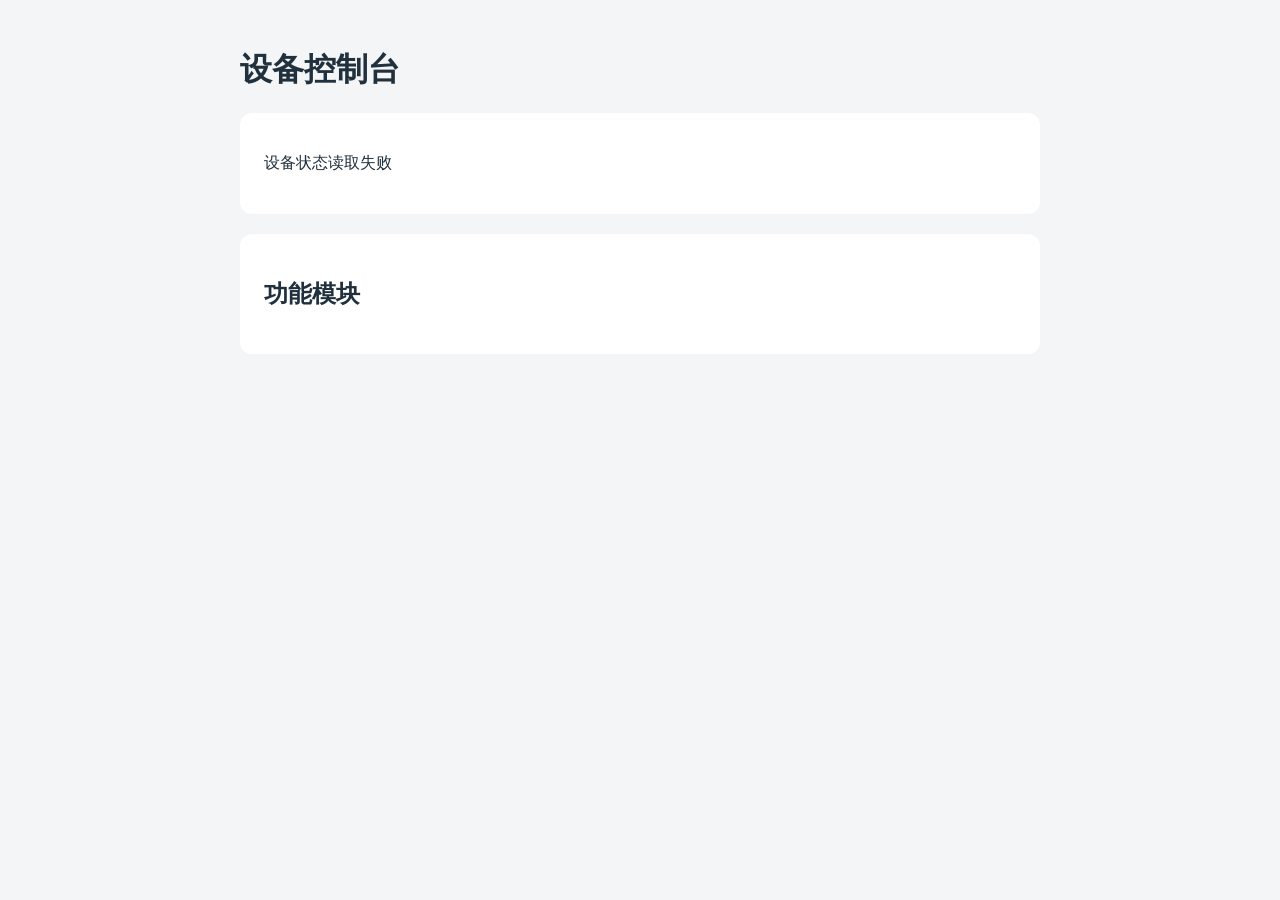
==== components/web/web_home.html @ f91dd658 "refactor: modularize firmware applications and board profiles Extract shared camera, storage, record" ====
<!doctype html>
<html lang="zh-CN"><meta charset="utf-8"><meta name="viewport" content="width=device-width,initial-scale=1">
<title>设备控制台</title><style>
body{font:16px system-ui;max-width:800px;margin:48px auto;padding:0 24px;background:#f3f5f7;color:#20303c}
section{background:white;border-radius:12px;padding:24px;margin:20px 0}a{color:#1166a8}li{margin:12px 0}
</style><h1 id="name">设备控制台</h1><section><p id="status">正在连接设备…</p></section>
<section><h2>功能模块</h2><ul id="pages"></ul><p id="modules"></p></section><script>
(async()=>{try{const status=await fetch('/api/status').then(r=>r.json());
document.getElementById('name').textContent=status.name;
document.getElementById('status').textContent=`${status.board} · ${status.ip} · 运行 ${status.uptime_seconds} 秒`;
document.getElementById('modules').textContent='已选择：'+Object.entries(status.modules).filter(([,v])=>v).map(([k])=>k).join('、');
const pages=await fetch('/api/modules').then(r=>r.json());for(const page of pages){const li=document.createElement('li');const a=document.createElement('a');a.textContent=page.name;a.href=page.href;li.append(a);document.getElementById('pages').append(li);}
}catch(e){document.getElementById('status').textContent='设备状态读取失败';}})();
</script></html>
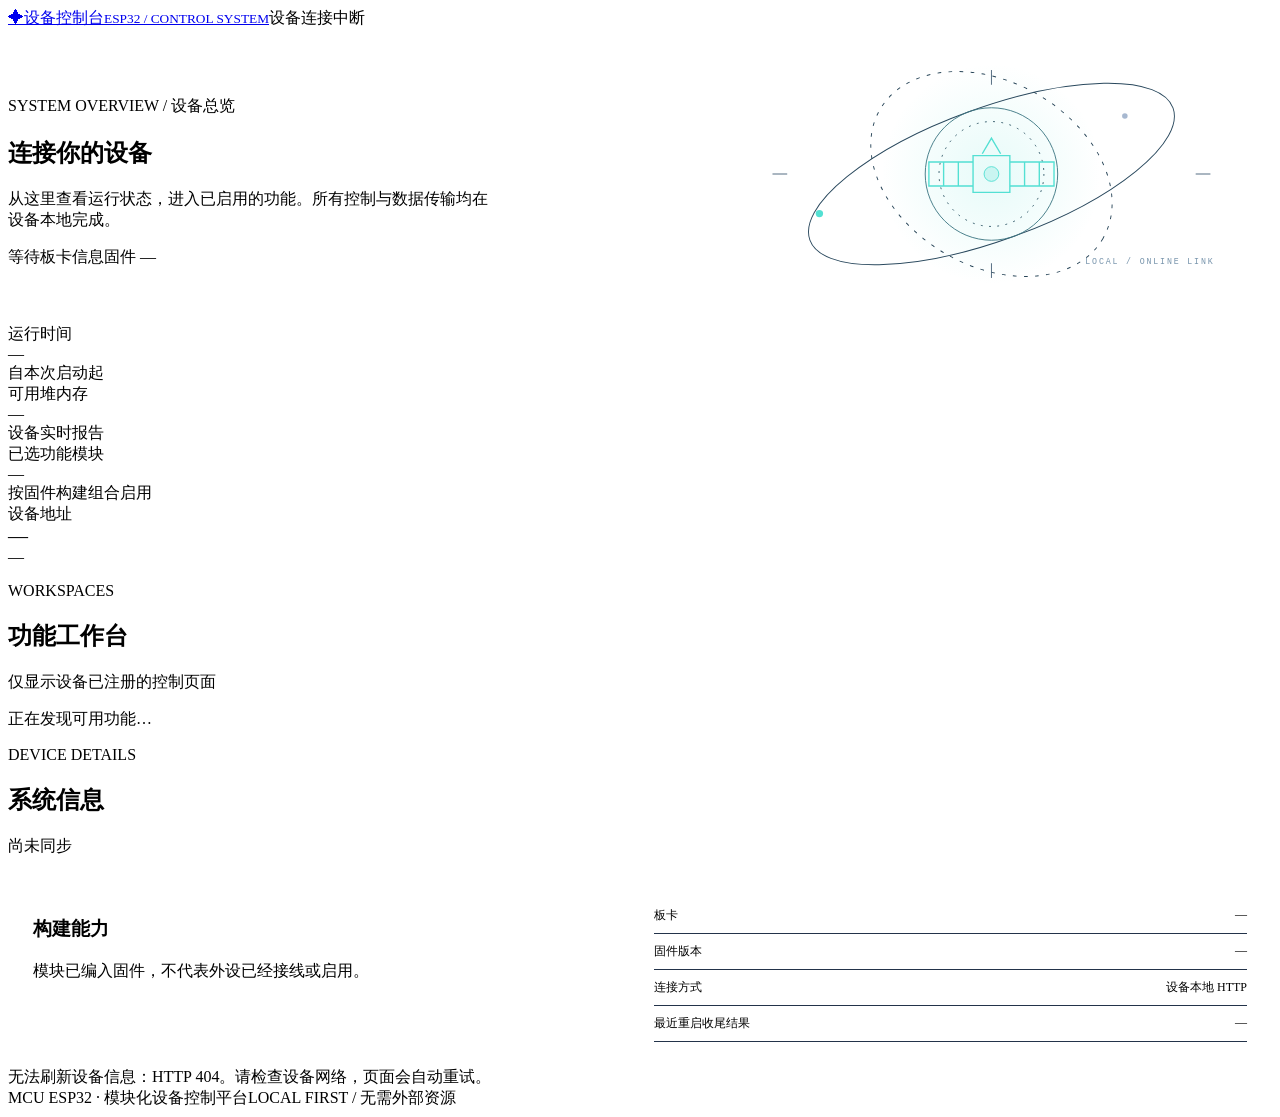
==== commit 4cc17357: "feat: add modular peripherals and satellite control application Add reusable peripheral drivers, boa" ====
--- a/components/web/web_home.html
+++ b/components/web/web_home.html
@@ -1,14 +1,39 @@
-<!doctype html>
-<html lang="zh-CN"><meta charset="utf-8"><meta name="viewport" content="width=device-width,initial-scale=1">
-<title>设备控制台</title><style>
-body{font:16px system-ui;max-width:800px;margin:48px auto;padding:0 24px;background:#f3f5f7;color:#20303c}
-section{background:white;border-radius:12px;padding:24px;margin:20px 0}a{color:#1166a8}li{margin:12px 0}
-</style><h1 id="name">设备控制台</h1><section><p id="status">正在连接设备…</p></section>
-<section><h2>功能模块</h2><ul id="pages"></ul><p id="modules"></p></section><script>
-(async()=>{try{const status=await fetch('/api/status').then(r=>r.json());
-document.getElementById('name').textContent=status.name;
-document.getElementById('status').textContent=`${status.board} · ${status.ip} · 运行 ${status.uptime_seconds} 秒`;
-document.getElementById('modules').textContent='已选择：'+Object.entries(status.modules).filter(([,v])=>v).map(([k])=>k).join('、');
-const pages=await fetch('/api/modules').then(r=>r.json());for(const page of pages){const li=document.createElement('li');const a=document.createElement('a');a.textContent=page.name;a.href=page.href;li.append(a);document.getElementById('pages').append(li);}
-}catch(e){document.getElementById('status').textContent='设备状态读取失败';}})();
-</script></html>
+<!doctype html><html lang="zh-CN"><head><meta charset="utf-8"><meta name="viewport" content="width=device-width,initial-scale=1"><meta name="theme-color" content="#070c15"><title>设备控制台</title><link rel="stylesheet" href="/ui/theme.css"><style>
+.hero{display:grid;grid-template-columns:1.2fr 1fr;gap:30px;align-items:center;padding:30px 0 35px}.hero p{max-width:480px;color:var(--muted)}.orbit{width:100%;height:230px;color:#53e0d3}.module-grid{display:grid;grid-template-columns:repeat(3,minmax(0,1fr));gap:16px}.module-card{display:block;padding:25px;position:relative;color:var(--text);transition:border-color .2s,transform .2s}.module-card:hover{text-decoration:none;border-color:#4b9da2;transform:translateY(-3px)}.module-card .glyph{font:28px var(--mono);color:var(--cyan);margin-bottom:24px}.module-card p{color:var(--muted);font-size:13px;min-height:42px}.module-card .enter{font-size:12px;color:var(--cyan);display:flex;justify-content:space-between}.system{display:grid;grid-template-columns:1fr 1fr;gap:28px;padding:25px}.data-row{display:flex;justify-content:space-between;gap:15px;border-bottom:1px solid #23334a;padding:9px 0;font-size:12px}.data-row span:first-child{color:var(--muted)}.data-row span:last-child{overflow-wrap:anywhere;text-align:right}.hero .kicker{color:var(--cyan)}@media(max-width:700px){.hero{grid-template-columns:1fr;padding-bottom:24px;gap:0}.orbit{height:170px}.module-grid,.system{grid-template-columns:1fr}.module-card p{min-height:auto}}
+</style></head><body><div class="shell">
+<header class="topbar"><a class="brand" href="/"><span class="brand-mark"><span>✦</span></span><span>设备控制台<small>ESP32 / CONTROL SYSTEM</small></span></a><span class="tag" id="connection" role="status">等待设备响应</span></header>
+<section class="hero"><div><p class="kicker">SYSTEM OVERVIEW / 设备总览</p><h1 id="name">连接你的设备</h1><p>从这里查看运行状态，进入已启用的功能。所有控制与数据传输均在设备本地完成。</p><span class="chip" id="board">等待板卡信息</span><span class="chip" id="version">固件 —</span></div>
+<svg class="orbit" viewBox="0 0 500 250" fill="none" aria-hidden="true"><defs><radialGradient id="glow"><stop stop-color="#53e0d3" stop-opacity=".14"/><stop offset="1" stop-color="#53e0d3" stop-opacity="0"/></radialGradient></defs><circle cx="250" cy="125" r="120" fill="url(#glow)"/><ellipse cx="250" cy="125" rx="210" ry="72" stroke="#29485d" transform="rotate(-20 250 125)"/><ellipse cx="250" cy="125" rx="140" ry="100" stroke="#274457" stroke-dasharray="4 8" transform="rotate(30 250 125)"/><circle cx="250" cy="125" r="72" stroke="#3e7783"/><circle cx="250" cy="125" r="57" stroke="#285060" stroke-dasharray="2 7"/><path d="M230 105h40v40h-40zM230 112h-48v26h48m40-26h48v26h-48M198 112v26m16-26v26m72-26v26m16-26v26M240 103l10-17 10 17" stroke="currentColor" stroke-width="1.5"/><circle cx="250" cy="125" r="8" fill="#53e0d3" fill-opacity=".2" stroke="currentColor"/><circle cx="63" cy="168" r="4" fill="currentColor"/><circle cx="395" cy="62" r="3" fill="#a7b8d0"/><path d="M250 12v16m0 194v16M12 125h16m444 0h16" stroke="#476278"/><text x="352" y="223" fill="#7693ab" font-size="9" font-family="monospace" letter-spacing="2">LOCAL / ONLINE LINK</text></svg></section>
+<div class="metrics"><article class="panel metric"><div class="metric-label">运行时间</div><div class="metric-value" id="uptime">—</div><div class="metric-meta">自本次启动起</div></article><article class="panel metric"><div class="metric-label">可用堆内存</div><div class="metric-value" id="heap">—</div><div class="metric-meta">设备实时报告</div></article><article class="panel metric"><div class="metric-label">已选功能模块</div><div class="metric-value" id="count">—</div><div class="metric-meta">按固件构建组合启用</div></article><article class="panel metric"><div class="metric-label">设备地址</div><div class="metric-value" id="ip" style="font-size:20px">—</div><div class="metric-meta" id="hostname">—</div></article></div>
+<div class="section-head"><div><p class="kicker">WORKSPACES</p><h2>功能工作台</h2></div><p class="note">仅显示设备已注册的控制页面</p></div><div id="pages" class="module-grid"><div class="empty">正在发现可用功能…</div></div>
+<div class="section-head"><div><p class="kicker">DEVICE DETAILS</p><h2>系统信息</h2></div><p class="note" id="updated">尚未同步</p></div><section class="panel system"><div><h3>构建能力</h3><p class="note">模块已编入固件，不代表外设已经接线或启用。</p><div id="modules"></div></div><div><div class="data-row"><span>板卡</span><span id="detail-board">—</span></div><div class="data-row"><span>固件版本</span><span id="detail-version">—</span></div><div class="data-row"><span>连接方式</span><span>设备本地 HTTP</span></div><div class="data-row"><span>最近重启收尾结果</span><span id="restart-error">—</span></div></div></section>
+<div class="banner" id="error" role="alert"></div><footer class="page-footer"><span>MCU ESP32 · 模块化设备控制平台</span><span>LOCAL FIRST / 无需外部资源</span></footer></div>
+<script>
+'use strict';
+const $=id=>document.getElementById(id);
+const labels={network:'网络',web:'网页',servo:'舵机',camera:'摄像头',storage:'存储',recording:'录像',fan:'风扇',relay_uart:'串口继电器',mpu6050:'六轴传感器',ws2812:'RGB 灯效',voltage_sensor:'电压采样',power_monitor:'功率统计',angle_search:'角度寻优'};
+const descriptions={'/satellite/':['◈','卫星控制台','天线与太阳翼调向、能源监测、扫描曲线和运行策略。'],'/camera/':['▣','摄像头监控','实时画面、拍照、录像，以及设备文件管理。'],'/components/':['⌘','外设调试','舵机、风扇、继电器、传感器与灯效的独立调试。']};
+let polling=false;
+async function get(url){
+  const controller=new AbortController(),timer=setTimeout(()=>controller.abort(),5000);
+  try{const r=await fetch(url,{signal:controller.signal});if(!r.ok)throw new Error('HTTP '+r.status);return await r.json();}
+  catch(error){if(controller.signal.aborted)throw new Error('请求超时，请检查手机 Wi-Fi 与访问地址');throw error;}
+  finally{clearTimeout(timer);}
+}
+function render(s,pages){
+  $('name').textContent=s.name;$('board').textContent=s.board;$('version').textContent='固件 '+s.firmware_version;
+  $('detail-board').textContent=s.board;$('detail-version').textContent=s.firmware_version;
+  const seconds=Math.max(0,Number(s.uptime_seconds)||0),hours=Math.floor(seconds/3600);
+  $('uptime').textContent=hours+'h '+Math.floor(seconds%3600/60)+'m';$('heap').textContent=Math.round(s.free_heap_bytes/1024)+' KB';
+  $('ip').textContent=s.ip;$('hostname').textContent=s.hostname;
+  const selected=Object.entries(s.modules||{}).filter(([,v])=>v);$('count').textContent=String(selected.length);
+  $('modules').replaceChildren(...selected.map(([key])=>{const e=document.createElement('span');e.className='chip';e.textContent=labels[key]||key;return e;}));
+  const links=pages.filter(p=>typeof p.href==='string'&&p.href.startsWith('/')&&!p.href.startsWith('//')&&!p.href.includes('\\'));
+  $('pages').replaceChildren(...links.map(p=>{const [glyph,title,description]=descriptions[p.href]||['◇',p.name,'打开此设备功能页面。'];const a=document.createElement('a');a.className='panel module-card';a.href=p.href;
+    for(const [tag,cls,text] of [['div','glyph',glyph],['h3','',title],['p','',description],['div','enter','进入工作台 →']]){const e=document.createElement(tag);e.className=cls;e.textContent=text;a.append(e);}return a;}));
+  if(!links.length){const e=document.createElement('div');e.className='empty';e.textContent='当前固件没有注册独立控制页面，已启用模块见下方。';$('pages').append(e);}
+  $('restart-error').textContent=s.restart_error?'错误代码 '+s.restart_error:'无错误';$('updated').textContent='最近同步 '+new Date().toLocaleTimeString();
+}
+async function refresh(){if(polling||document.hidden)return;polling=true;try{const [s,p]=await Promise.all([get('/api/status'),get('/api/modules')]);render(s,p);$('connection').textContent='设备已连接';$('connection').className='tag online';$('error').textContent='';}catch(e){$('connection').textContent='设备连接中断';$('connection').className='tag offline';$('error').textContent='无法刷新设备信息：'+e.message+'。请检查设备网络，页面会自动重试。';$('error').className='banner error';}finally{polling=false;}}
+refresh();setInterval(refresh,4000);
+</script></body></html>
